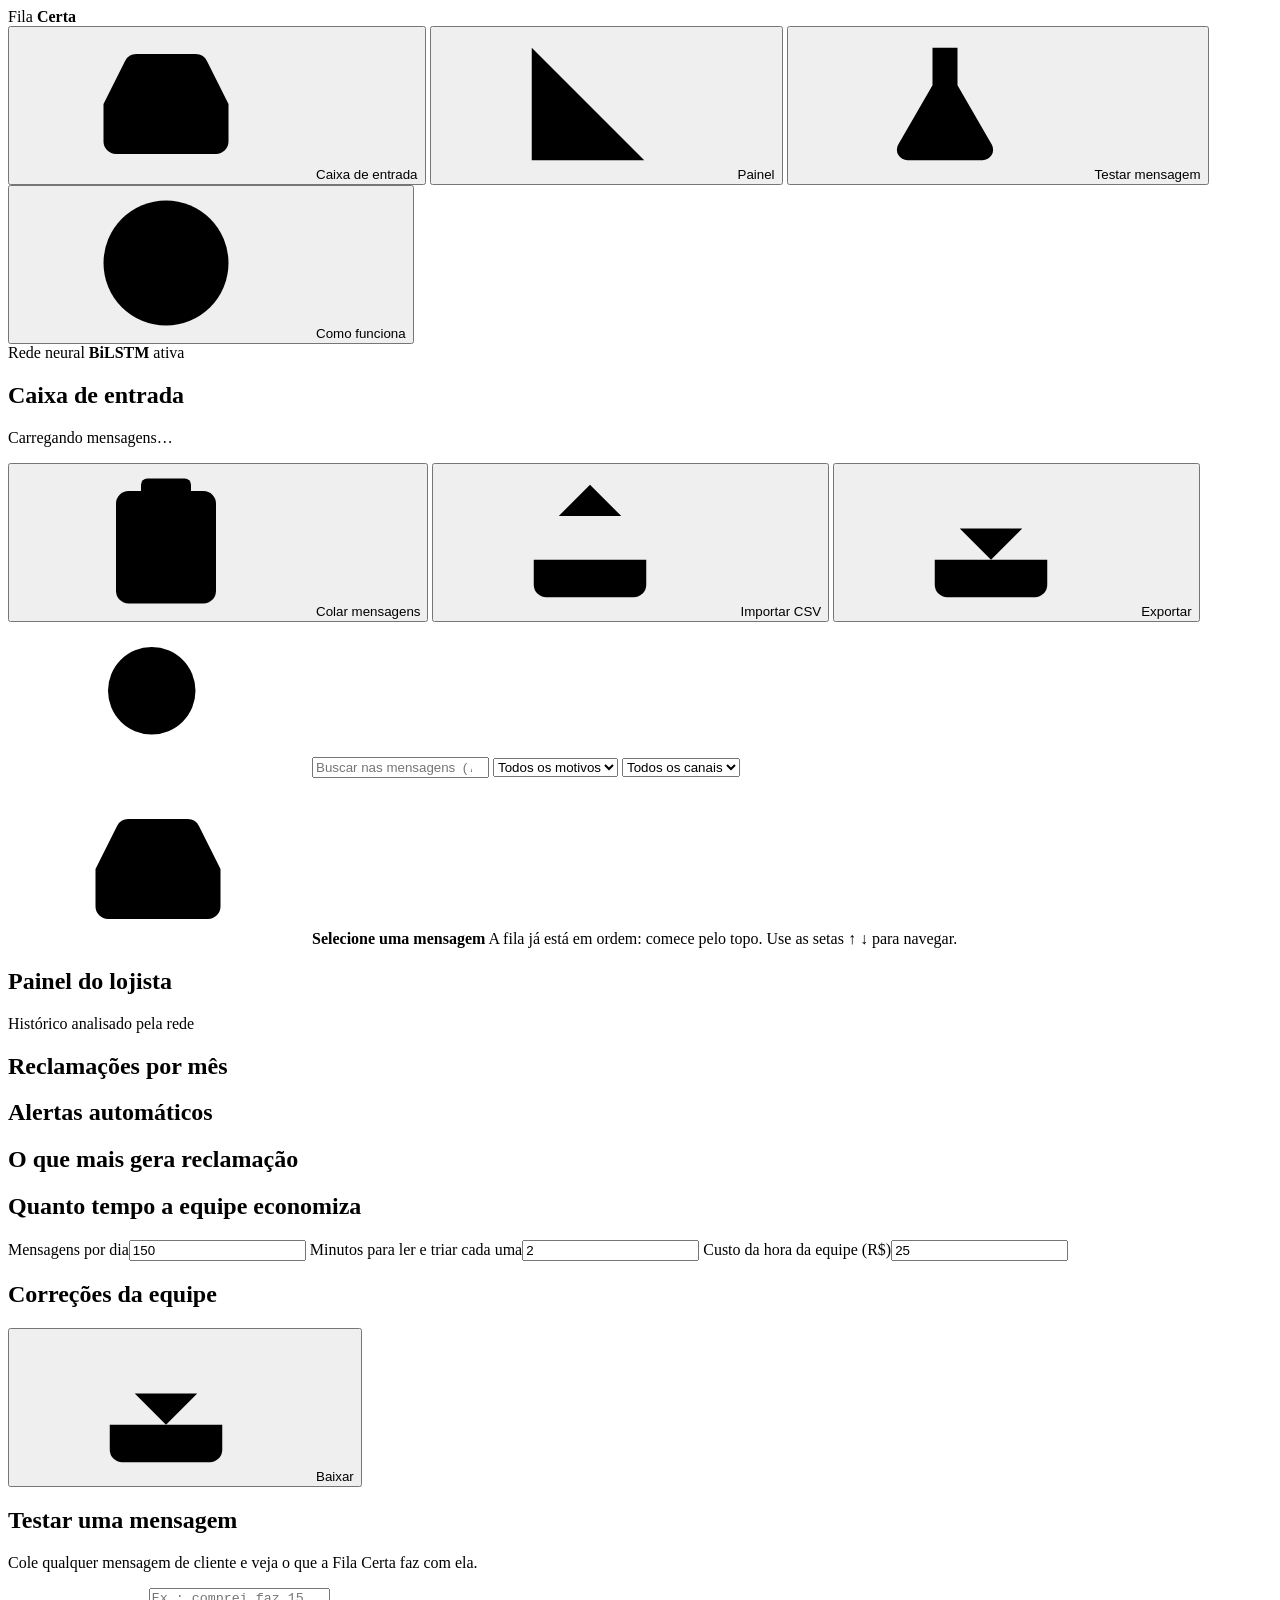
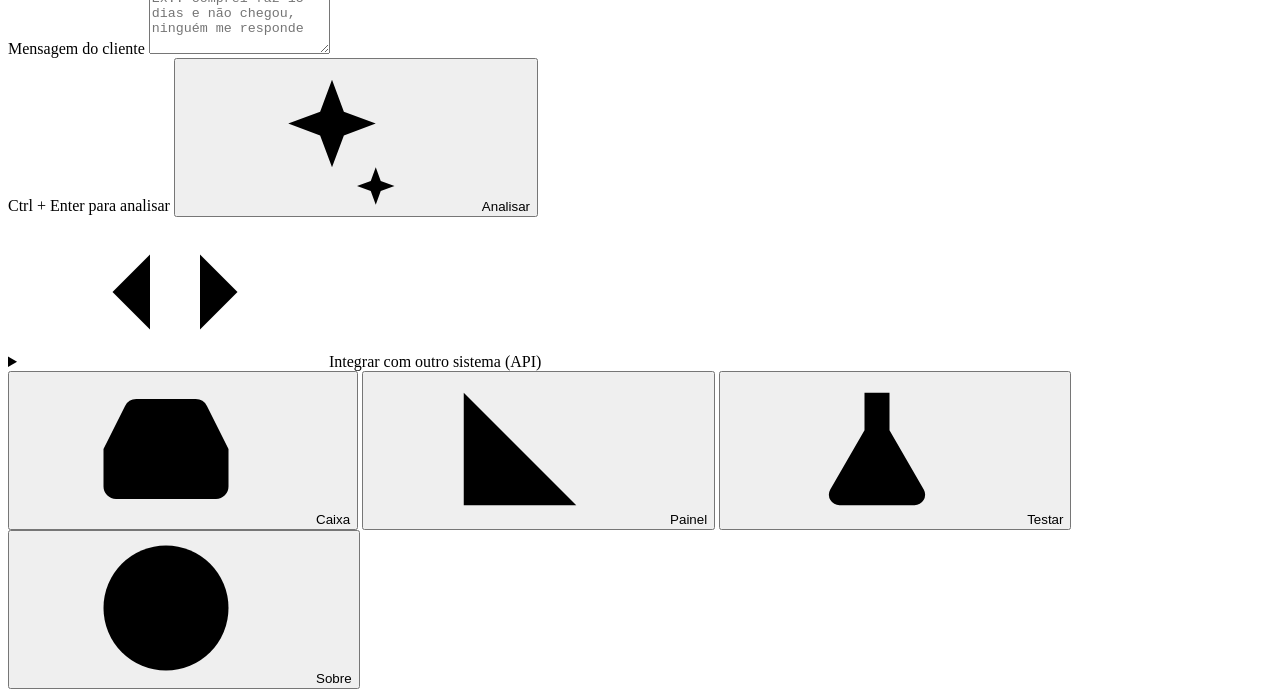
==== web/index.html @ 9aa57849 "Fila Certa vira app web: caixa de entrada, resposta sugerida, painel e alertas - App web próprio (Fa" ====
<!doctype html>
<html lang="pt-BR">
<head>
<meta charset="utf-8">
<meta name="viewport" content="width=device-width, initial-scale=1, viewport-fit=cover">
<meta name="theme-color" content="#15171C">
<title>Fila Certa</title>
<link rel="icon" href="data:image/svg+xml,%3Csvg xmlns='http://www.w3.org/2000/svg' viewBox='0 0 32 32'%3E%3Crect width='32' height='32' rx='8' fill='%2315171C'/%3E%3Crect x='7' y='9' width='18' height='3.5' rx='1.75' fill='%23E4572E'/%3E%3Crect x='7' y='15' width='13' height='3.5' rx='1.75' fill='%23F6F4EF'/%3E%3Crect x='7' y='21' width='9' height='3.5' rx='1.75' fill='%23F6F4EF' opacity='.6'/%3E%3C/svg%3E">
<link rel="stylesheet" href="/static/estilo.css">
</head>
<body>
<div class="app">

  <!-- navegação lateral (desktop/tablet) -->
  <aside class="nav" aria-label="Navegação principal">
    <div class="marca">
      <span class="logo" aria-hidden="true"><i></i><i></i><i></i></span>
      <span class="nome">Fila <b>Certa</b></span>
    </div>
    <nav>
      <button class="nav-item ativo" data-view="caixa"><svg class="ic"><use href="#i-caixa"/></svg><span>Caixa de entrada</span><em id="nav-pendentes"></em></button>
      <button class="nav-item" data-view="painel"><svg class="ic"><use href="#i-painel"/></svg><span>Painel</span></button>
      <button class="nav-item" data-view="testar"><svg class="ic"><use href="#i-teste"/></svg><span>Testar mensagem</span></button>
      <button class="nav-item" data-view="sobre"><svg class="ic"><use href="#i-info"/></svg><span>Como funciona</span></button>
    </nav>
    <div class="nav-rodape">
      <span class="pulso" aria-hidden="true"></span>
      <span>Rede neural <b id="nav-arq">BiLSTM</b> ativa</span>
    </div>
  </aside>

  <main>
    <!-- ===================== CAIXA DE ENTRADA ===================== -->
    <section class="view ativa" id="v-caixa" aria-labelledby="t-caixa">
      <div class="caixa">
        <div class="col-lista">
          <header class="cab">
            <div>
              <h1 id="t-caixa">Caixa de entrada</h1>
              <p class="sub" id="caixa-resumo">Carregando mensagens…</p>
            </div>
            <div class="acoes">
              <button class="btn" id="b-colar"><svg class="ic"><use href="#i-colar"/></svg><span>Colar<span class="lg"> mensagens</span></span></button>
              <button class="btn" id="b-importar"><svg class="ic"><use href="#i-upload"/></svg><span>Importar<span class="lg"> CSV</span></span></button>
              <button class="btn" id="b-exportar" title="Baixar a fila como CSV"><svg class="ic"><use href="#i-download"/></svg><span>Exportar</span></button>
            </div>
          </header>

          <div class="foco" id="foco" hidden>
            <div>
              <b id="foco-titulo"></b>
              <span id="foco-texto"></span>
            </div>
            <button class="btn btn-escuro" id="b-agradecer"><svg class="ic"><use href="#i-check"/></svg><span id="b-agradecer-txt">Agradecer automaticamente</span></button>
          </div>

          <div class="filtros">
            <div class="seg" role="tablist" aria-label="Filtrar por prioridade" id="seg"></div>
            <div class="filtros-linha">
              <label class="busca"><svg class="ic"><use href="#i-busca"/></svg>
                <input id="f-busca" type="search" placeholder="Buscar nas mensagens  ( / )" aria-label="Buscar nas mensagens">
              </label>
              <select id="f-motivo" aria-label="Filtrar por motivo"><option value="">Todos os motivos</option></select>
              <select id="f-canal" aria-label="Filtrar por canal"><option value="">Todos os canais</option></select>
            </div>
          </div>

          <ul class="lista" id="lista" role="listbox" aria-label="Mensagens"></ul>
        </div>

        <div class="col-detalhe" id="detalhe" aria-live="polite">
          <div class="vazio">
            <svg class="ic grande"><use href="#i-caixa"/></svg>
            <b>Selecione uma mensagem</b>
            <span>A fila já está em ordem: comece pelo topo. Use as setas ↑ ↓ para navegar.</span>
          </div>
        </div>
      </div>
    </section>

    <!-- ===================== PAINEL ===================== -->
    <section class="view" id="v-painel" aria-labelledby="t-painel">
      <div class="pagina">
        <header class="cab">
          <div>
            <h1 id="t-painel">Painel do lojista</h1>
            <p class="sub" id="painel-sub">Histórico analisado pela rede</p>
          </div>
        </header>
        <div class="kpis" id="kpis"></div>
        <div class="grade-2">
          <article class="cartao">
            <header class="cartao-cab"><h2>Reclamações por mês</h2><div class="legenda" id="leg-serie"></div></header>
            <div class="grafico" id="g-serie"></div>
          </article>
          <article class="cartao">
            <header class="cartao-cab"><h2>Alertas automáticos</h2></header>
            <ul class="alertas" id="alertas"></ul>
          </article>
        </div>
        <div class="grade-2">
          <article class="cartao">
            <header class="cartao-cab"><h2>O que mais gera reclamação</h2></header>
            <div id="g-motivos" class="barras"></div>
          </article>
          <article class="cartao calc" id="calc">
            <header class="cartao-cab"><h2>Quanto tempo a equipe economiza</h2></header>
            <div class="calc-campos">
              <label>Mensagens por dia<input type="number" id="c-msgs" min="1" value="150"></label>
              <label>Minutos para ler e triar cada uma<input type="number" id="c-min" min="0.1" step="0.5" value="2"></label>
              <label>Custo da hora da equipe (R$)<input type="number" id="c-hora" min="0" step="1" value="25"></label>
            </div>
            <div class="calc-res" id="calc-res"></div>
            <p class="nota" id="calc-nota"></p>
          </article>
        </div>
        <article class="cartao" id="cartao-correcoes">
          <header class="cartao-cab"><h2>Correções da equipe</h2><button class="btn btn-peq" id="b-exp-correcoes"><svg class="ic"><use href="#i-download"/></svg><span>Baixar</span></button></header>
          <p class="nota" id="correcoes-txt"></p>
        </article>
      </div>
    </section>

    <!-- ===================== TESTAR ===================== -->
    <section class="view" id="v-testar" aria-labelledby="t-testar">
      <div class="pagina estreita">
        <header class="cab">
          <div>
            <h1 id="t-testar">Testar uma mensagem</h1>
            <p class="sub">Cole qualquer mensagem de cliente e veja o que a Fila Certa faz com ela.</p>
          </div>
        </header>
        <div class="cartao">
          <label for="t-texto" class="rotulo">Mensagem do cliente</label>
          <textarea id="t-texto" rows="4" placeholder="Ex.: comprei faz 15 dias e não chegou, ninguém me responde"></textarea>
          <div class="exemplos" id="t-exemplos"></div>
          <div class="linha-btn">
            <span class="dica">Ctrl + Enter para analisar</span>
            <button class="btn btn-primario" id="b-testar"><svg class="ic"><use href="#i-sparkle"/></svg><span>Analisar</span></button>
          </div>
        </div>
        <div id="t-resultado"></div>
        <details class="cartao api">
          <summary><svg class="ic"><use href="#i-codigo"/></svg> Integrar com outro sistema (API)</summary>
          <p class="nota">A mesma análise está disponível por HTTP, para ligar a Fila Certa a um e-mail, WhatsApp Business ou ERP:</p>
          <pre><code id="api-exemplo"></code></pre>
        </details>
      </div>
    </section>

    <!-- ===================== COMO FUNCIONA ===================== -->
    <section class="view" id="v-sobre" aria-labelledby="t-sobre">
      <div class="pagina estreita" id="sobre"></div>
    </section>
  </main>

  <!-- barra inferior (celular) -->
  <nav class="tabbar" aria-label="Navegação">
    <button class="tab ativo" data-view="caixa"><svg class="ic"><use href="#i-caixa"/></svg><span>Caixa</span><em id="tab-pendentes"></em></button>
    <button class="tab" data-view="painel"><svg class="ic"><use href="#i-painel"/></svg><span>Painel</span></button>
    <button class="tab" data-view="testar"><svg class="ic"><use href="#i-teste"/></svg><span>Testar</span></button>
    <button class="tab" data-view="sobre"><svg class="ic"><use href="#i-info"/></svg><span>Sobre</span></button>
  </nav>
</div>

<dialog id="dlg-colar" aria-labelledby="dlg-colar-t">
  <form method="dialog" class="dlg">
    <h2 id="dlg-colar-t">Colar mensagens</h2>
    <p class="sub">Uma mensagem por linha. Elas entram na fila já analisadas.</p>
    <textarea id="colar-texto" rows="8" placeholder="Não recebi meu pedido até hoje&#10;Adorei, chegou antes do prazo!&#10;Veio a cor errada"></textarea>
    <label class="rotulo-inline">Canal <select id="colar-canal"><option>WhatsApp</option><option>E-mail</option><option>Instagram</option><option>SAC</option><option>Reclame Aqui</option><option>Avaliação</option></select></label>
    <div class="linha-btn">
      <button class="btn" value="cancelar">Cancelar</button>
      <button class="btn btn-primario" value="ok" id="b-colar-ok">Analisar e adicionar</button>
    </div>
  </form>
</dialog>
<input type="file" id="arq" accept=".csv,text/csv" hidden>
<div class="toast" id="toast" role="status" aria-live="polite"></div>
<div class="tooltip" id="tooltip" role="tooltip"></div>

<!-- ícones -->
<svg width="0" height="0" style="position:absolute" aria-hidden="true">
  <defs>
    <symbol id="i-caixa" viewBox="0 0 24 24"><path d="M22 12h-6l-2 3h-4l-2-3H2"/><path d="M5.45 5.11 2 12v6a2 2 0 0 0 2 2h16a2 2 0 0 0 2-2v-6l-3.45-6.89A2 2 0 0 0 16.76 4H7.24a2 2 0 0 0-1.79 1.11z"/></symbol>
    <symbol id="i-painel" viewBox="0 0 24 24"><path d="M3 3v18h18"/><path d="M7 15v3M11 10v8M15 12v6M19 6v12"/></symbol>
    <symbol id="i-teste" viewBox="0 0 24 24"><path d="M9 3h6M10 3v6L4.5 18.5A1.7 1.7 0 0 0 6 21h12a1.7 1.7 0 0 0 1.5-2.5L14 9V3"/><path d="M7 15h10"/></symbol>
    <symbol id="i-info" viewBox="0 0 24 24"><circle cx="12" cy="12" r="10"/><path d="M12 16v-4M12 8h.01"/></symbol>
    <symbol id="i-colar" viewBox="0 0 24 24"><rect x="8" y="2" width="8" height="4" rx="1"/><path d="M16 4h2a2 2 0 0 1 2 2v14a2 2 0 0 1-2 2H6a2 2 0 0 1-2-2V6a2 2 0 0 1 2-2h2"/></symbol>
    <symbol id="i-upload" viewBox="0 0 24 24"><path d="M21 15v4a2 2 0 0 1-2 2H5a2 2 0 0 1-2-2v-4"/><path d="m17 8-5-5-5 5M12 3v12"/></symbol>
    <symbol id="i-download" viewBox="0 0 24 24"><path d="M21 15v4a2 2 0 0 1-2 2H5a2 2 0 0 1-2-2v-4"/><path d="m7 10 5 5 5-5M12 15V3"/></symbol>
    <symbol id="i-busca" viewBox="0 0 24 24"><circle cx="11" cy="11" r="7"/><path d="m21 21-4.3-4.3"/></symbol>
    <symbol id="i-check" viewBox="0 0 24 24"><path d="M20 6 9 17l-5-5"/></symbol>
    <symbol id="i-voltar" viewBox="0 0 24 24"><path d="m15 18-6-6 6-6"/></symbol>
    <symbol id="i-copiar" viewBox="0 0 24 24"><rect x="9" y="9" width="13" height="13" rx="2"/><path d="M5 15H4a2 2 0 0 1-2-2V4a2 2 0 0 1 2-2h9a2 2 0 0 1 2 2v1"/></symbol>
    <symbol id="i-alerta" viewBox="0 0 24 24"><path d="m21.73 18-8-14a2 2 0 0 0-3.46 0l-8 14A2 2 0 0 0 4 21h16a2 2 0 0 0 1.73-3z"/><path d="M12 9v4M12 17h.01"/></symbol>
    <symbol id="i-sparkle" viewBox="0 0 24 24"><path d="M12 3l1.9 5.1L19 10l-5.1 1.9L12 17l-1.9-5.1L5 10l5.1-1.9z"/><path d="M19 17l.8 2.2L22 20l-2.2.8L19 23l-.8-2.2L16 20l2.2-.8z"/></symbol>
    <symbol id="i-relogio" viewBox="0 0 24 24"><circle cx="12" cy="12" r="10"/><path d="M12 6v6l4 2"/></symbol>
    <symbol id="i-codigo" viewBox="0 0 24 24"><path d="m16 18 6-6-6-6M8 6l-6 6 6 6"/></symbol>
    <symbol id="i-desfazer" viewBox="0 0 24 24"><path d="M3 7v6h6"/><path d="M21 17a9 9 0 0 0-15-6.7L3 13"/></symbol>
    <symbol id="i-bandeira" viewBox="0 0 24 24"><path d="M4 15s1-1 4-1 5 2 8 2 4-1 4-1V3s-1 1-4 1-5-2-8-2-4 1-4 1zM4 22v-7"/></symbol>
    <symbol id="c-whatsapp" viewBox="0 0 24 24"><path d="M7.9 20A9 9 0 1 0 4 16.1L2 22z"/></symbol>
    <symbol id="c-email" viewBox="0 0 24 24"><rect x="2" y="4" width="20" height="16" rx="2"/><path d="m22 7-10 6L2 7"/></symbol>
    <symbol id="c-instagram" viewBox="0 0 24 24"><rect x="2" y="2" width="20" height="20" rx="5"/><circle cx="12" cy="12" r="4"/><path d="M17.5 6.5h.01"/></symbol>
    <symbol id="c-sac" viewBox="0 0 24 24"><path d="M3 14h3a2 2 0 0 1 2 2v3a2 2 0 0 1-2 2H5a2 2 0 0 1-2-2v-7a9 9 0 0 1 18 0v7a2 2 0 0 1-2 2h-1a2 2 0 0 1-2-2v-3a2 2 0 0 1 2-2h3"/></symbol>
    <symbol id="c-reclame" viewBox="0 0 24 24"><path d="m3 11 18-5v12L3 14v-3z"/><path d="M11.6 16.8a3 3 0 1 1-5.8-1.6"/></symbol>
    <symbol id="c-avaliacao" viewBox="0 0 24 24"><path d="m12 2 3.09 6.26L22 9.27l-5 4.87 1.18 6.88L12 17.77l-6.18 3.25L7 14.14 2 9.27l6.91-1.01z"/></symbol>
    <symbol id="c-outro" viewBox="0 0 24 24"><path d="M21 15a2 2 0 0 1-2 2H7l-4 4V5a2 2 0 0 1 2-2h14a2 2 0 0 1 2 2z"/></symbol>
  </defs>
</svg>
<script src="/static/app.js"></script>
</body>
</html>
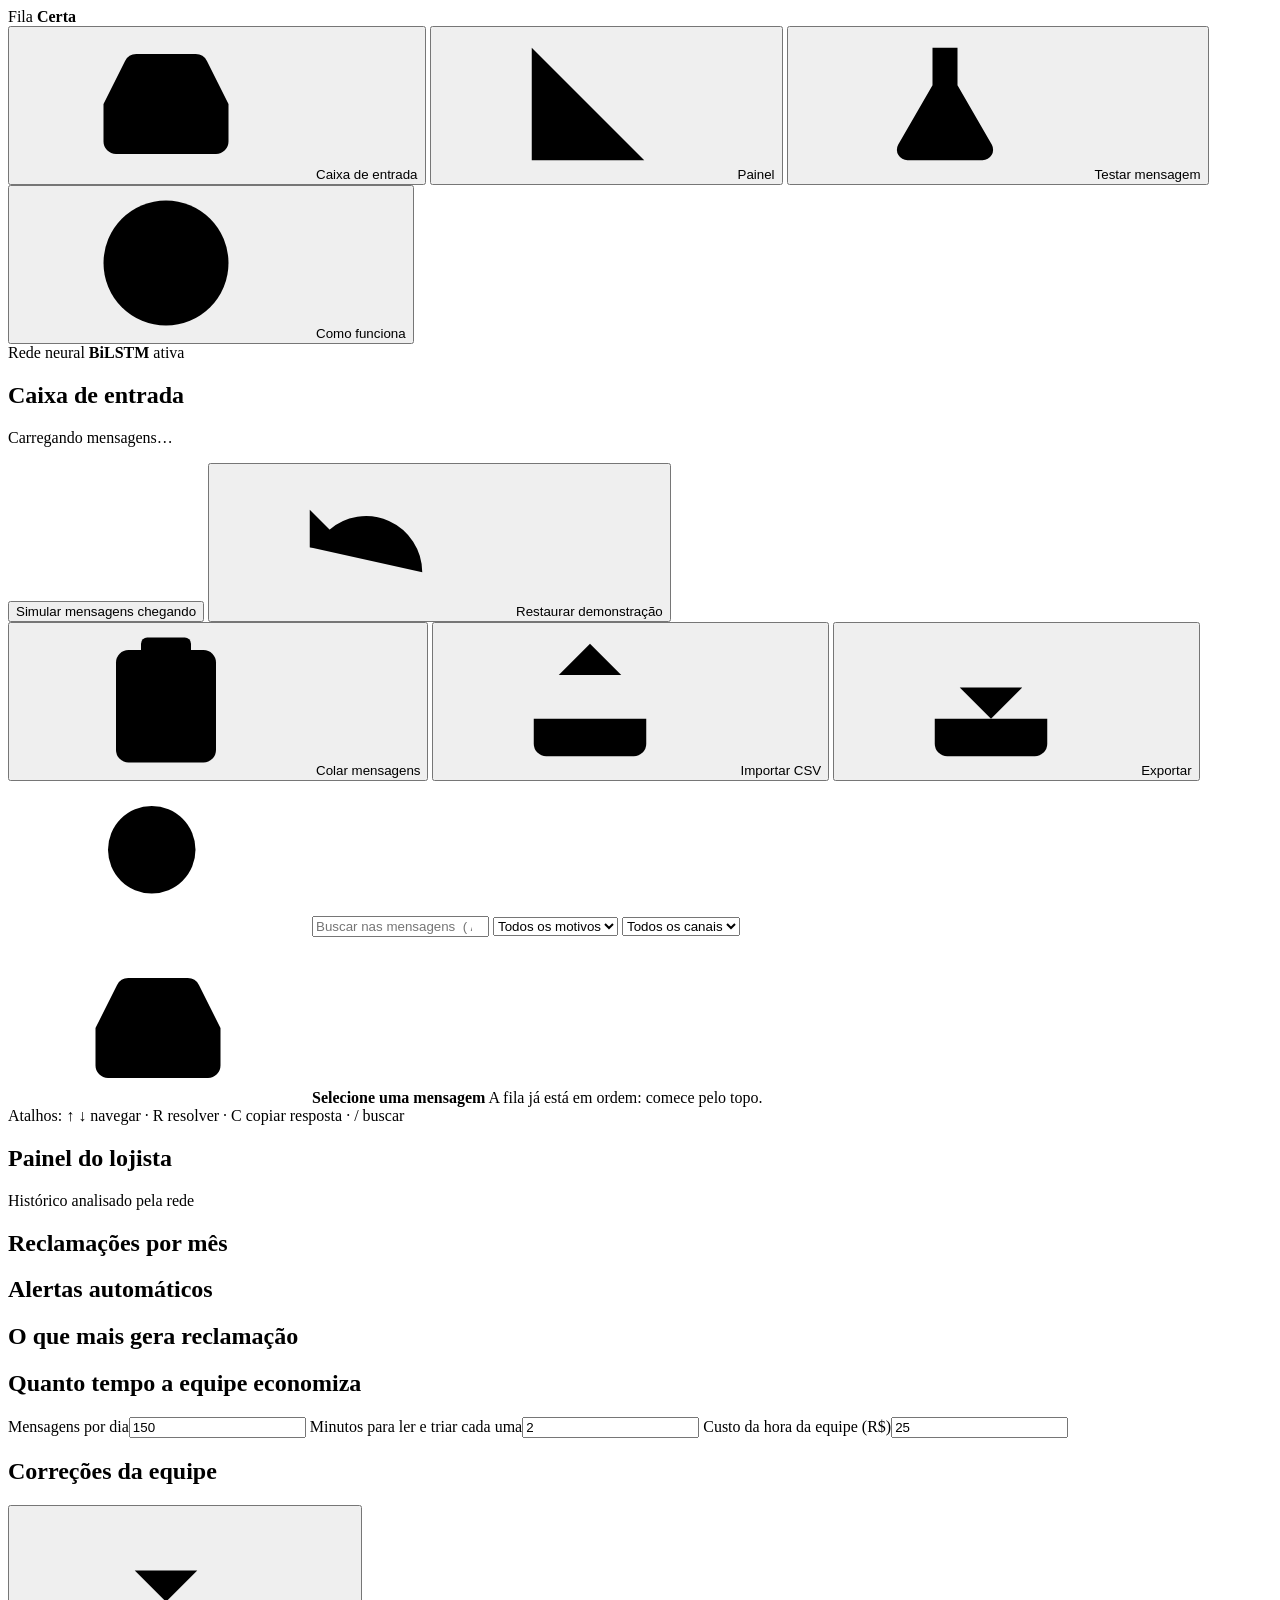
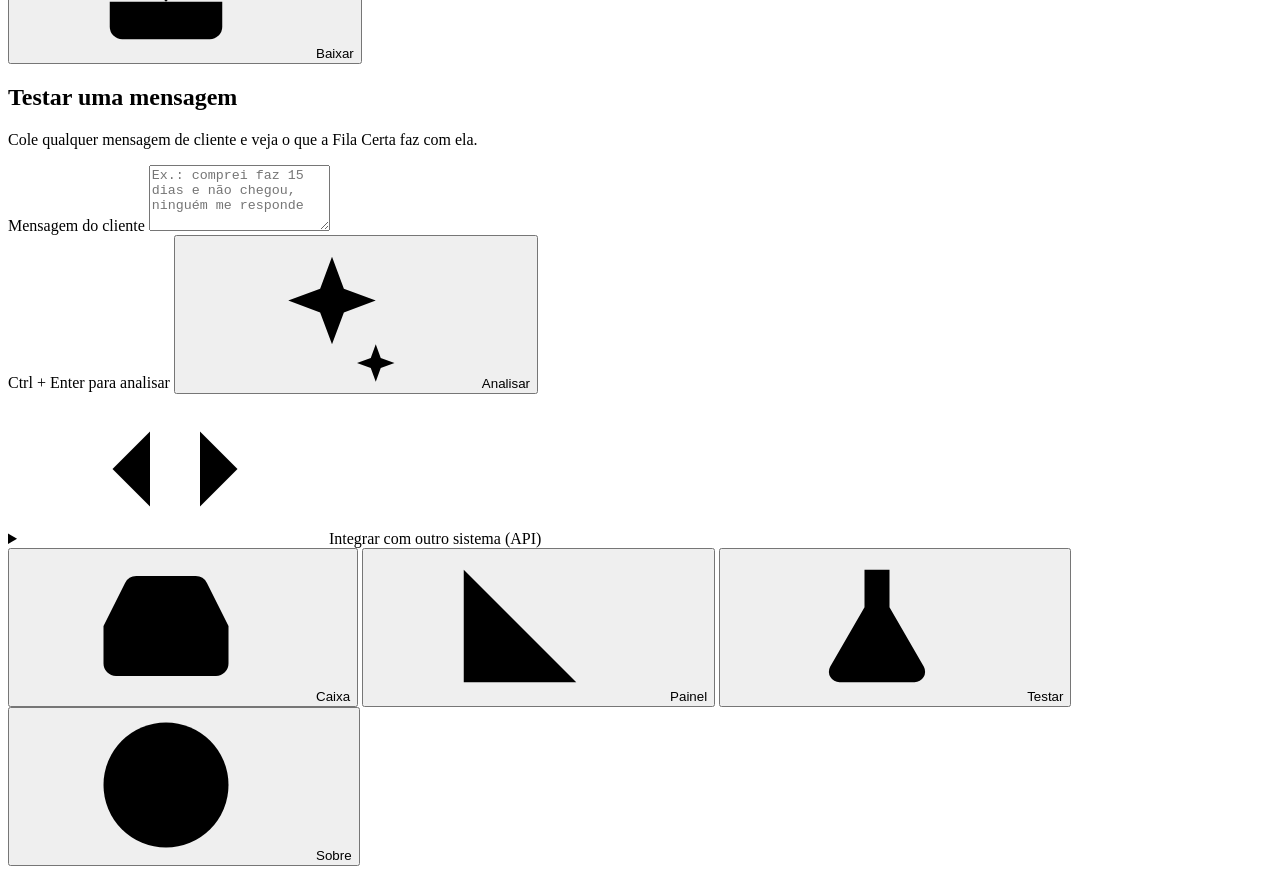
==== commit 0bb55ef5: "Simulação de mensagens chegando ao vivo, restaurar demonstração e atalhos de teclado" ====
--- a/web/index.html
+++ b/web/index.html
@@ -38,6 +38,10 @@
             <div>
               <h1 id="t-caixa">Caixa de entrada</h1>
               <p class="sub" id="caixa-resumo">Carregando mensagens…</p>
+              <div class="cab-extra">
+                <button class="btn btn-peq btn-vivo" id="b-vivo" aria-pressed="false"><span class="ponto-vivo"></span><span id="b-vivo-txt">Simular mensagens chegando</span></button>
+                <button class="btn btn-peq btn-fantasma" id="b-restaurar" title="Volta a caixa de demonstração ao estado inicial"><svg class="ic"><use href="#i-desfazer"/></svg><span>Restaurar demonstração</span></button>
+              </div>
             </div>
             <div class="acoes">
               <button class="btn" id="b-colar"><svg class="ic"><use href="#i-colar"/></svg><span>Colar<span class="lg"> mensagens</span></span></button>
@@ -72,7 +76,7 @@
           <div class="vazio">
             <svg class="ic grande"><use href="#i-caixa"/></svg>
             <b>Selecione uma mensagem</b>
-            <span>A fila já está em ordem: comece pelo topo. Use as setas ↑ ↓ para navegar.</span>
+            <span>A fila já está em ordem: comece pelo topo.<br>Atalhos: ↑ ↓ navegar · R resolver · C copiar resposta · / buscar</span>
           </div>
         </div>
       </div>
